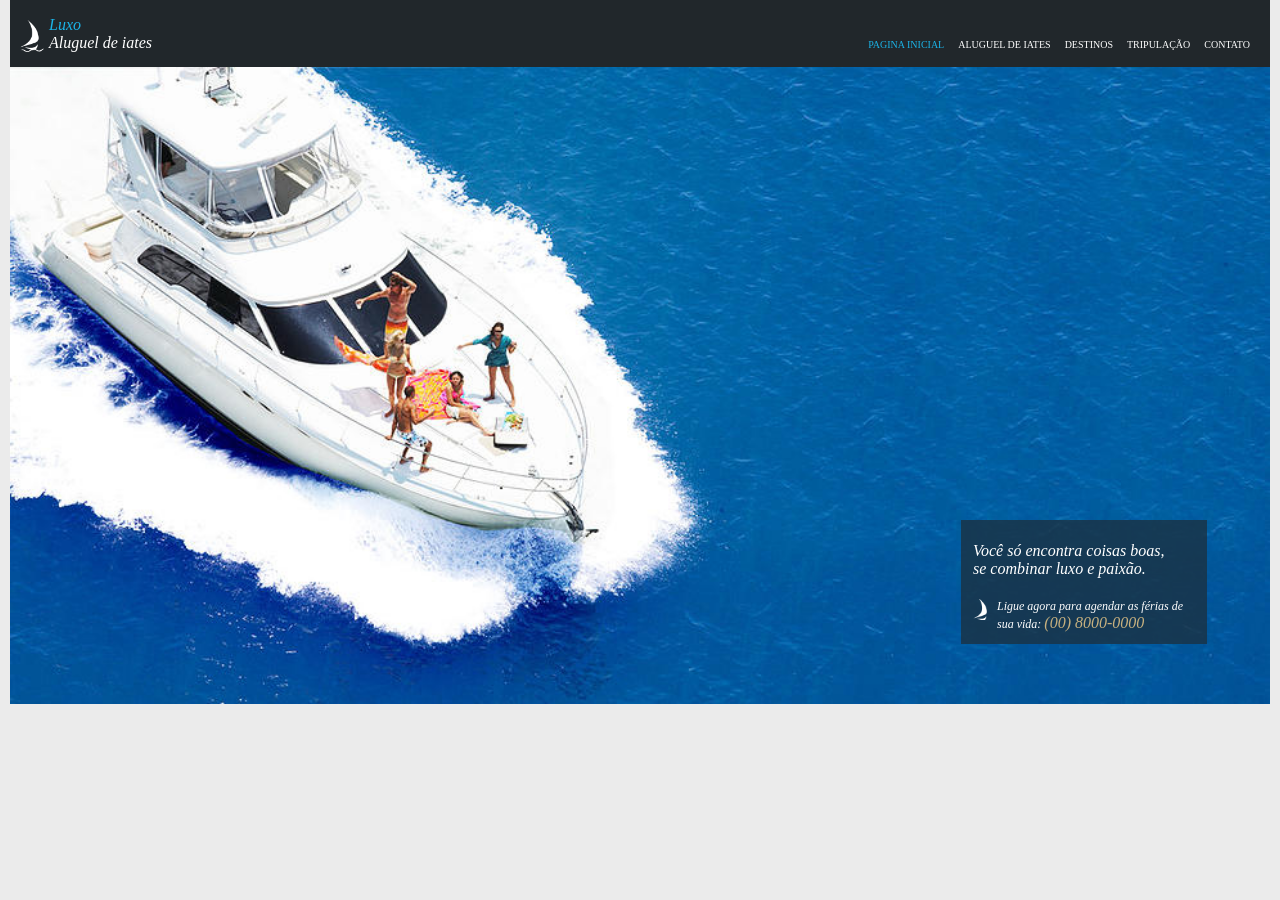
==== index.html @ fbba22bd "organizada nas pastas" ====
<!DOCTYPE html>
<html lang="en">

<head>
    <meta charset="UTF-8">
    <meta name="viewport" content="width=device-width, initial-scale=1.0">
    <link rel="stylesheet" type="text/css" media="screen" href="resources/style.css" />
    <title>Aluguel de Iates</title>
</head>

<body>
    <header>
        <img src="resources/images/barco1.png">
        <h1 class="logo">
            <span>Luxo</span><br />
            Aluguel de iates
        </h1>
        <div class="header-right">
            <a class="active" href="#home">Pagina Inicial</a>
            <a href="#rent">Aluguel de iates</a>
            <a href="#destiny">Destinos</a>
            <a href="#trip">Tripulação</a>
            <a href="#contact">Contato</a>
        </div>
    </header>

    <div class="folder">
        <img src="resources/images/barcoprincipal.jpg">
        <div class="image-frame">
            <h4>Você só encontra coisas boas,<br />
                se combinar luxo e paixão.
            </h4>
            <img src="resources/images/barco2.png">
            <p>
                Ligue agora para agendar as férias de <br>
                sua vida: <span>(00) 8000-0000</span>
            </p>
        </div>
    </div>
</body>
<!-- Debugger -->
<style>
    *:hover {
        border: 1px solid red;
    }
</style>

</html>
---- resources/style.css ----
body {
    background-color: #EBEBEB;
    margin: 0 10px;
}

header {
    background-color: #21272B;
    overflow: hidden;
    padding: 0px 10px;
    position: relative;
}

header a {
    color: #FFFFFF;
    padding: 5px;
    text-decoration: none;
    text-transform: uppercase;
    font-size: 10px;
    font-weight: lighter;
}

header a.active {
    color: #1BB4E8;
}

header h1.logo {
    color: #FFFFFF;
    font-size: 16px;
    text-transform: none;
    font-style: italic;
    font-weight: lighter;
    float: left;
    padding: 5px;
    width: 25%;
}

header span {
    color: #1BB4E8;
}

.header-right {
    position: absolute;
    bottom: 15px;
    right: 15px;
}

header img {
    float: left;
    width: 24px;
    padding-top: 20px;
}

.folder {
    position: relative;
}

.folder img {
    width: 100%;
}

.image-frame {
    background-color: #1a3243ce;
    position: absolute;
    bottom: 10%;
    right: 5%;
    padding-left: 12px;
    padding-right: 24px;
}

.image-frame h4 {
    color: #FFFFFF;
    font-style: italic;
    font-weight: lighter;
}

.image-frame img {
    width: 14px;
    float: left;
}

.image-frame p {
    color: #FFFFFF;
    font-style: italic;
    font-weight: lighter;
    font-size: 12px;
    padding-left: 24px;
}

.image-frame p span {
    color: #C6B07F;
    font-style: italic;
    font-weight: lighter;
    font-size: 16px;
}
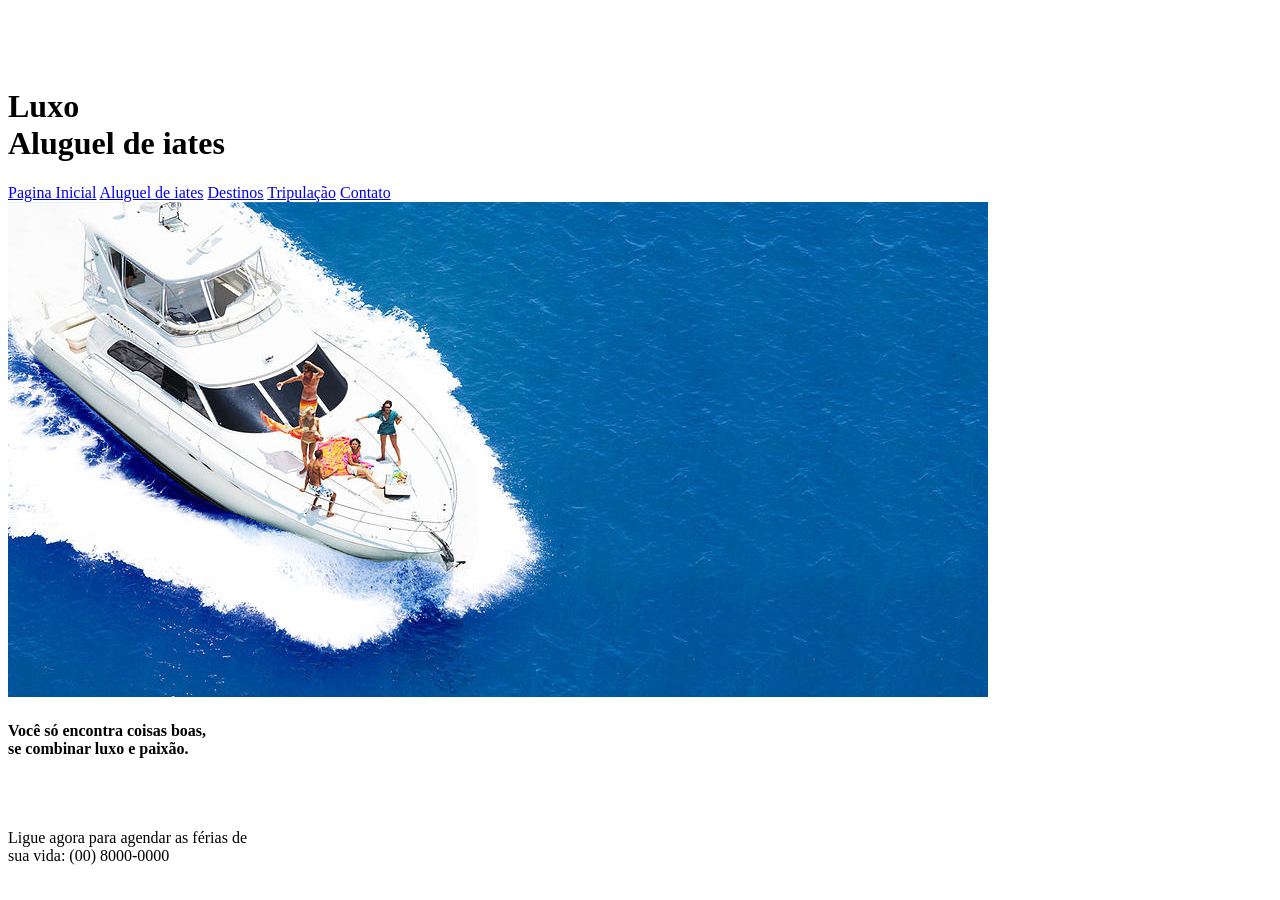
==== commit b6157288: "added license :page_facing_up:" ====
--- a/index.html
+++ b/index.html
@@ -4,17 +4,19 @@
 <head>
     <meta charset="UTF-8">
     <meta name="viewport" content="width=device-width, initial-scale=1.0">
-    <link rel="stylesheet" type="text/css" media="screen" href="resources/style.css" />
+    <!-- <link rel="stylesheet" type="text/css" media="screen" href="resources/style.css" /> -->
     <title>Aluguel de Iates</title>
 </head>
 
 <body>
     <header>
-        <img src="resources/images/barco1.png">
-        <h1 class="logo">
-            <span>Luxo</span><br />
-            Aluguel de iates
-        </h1>
+        <div>
+            <img src="resources/images/barco1.png">
+            <h1 class="logo">
+                <span>Luxo</span><br />
+                Aluguel de iates
+            </h1>
+        </div>
         <div class="header-right">
             <a class="active" href="#home">Pagina Inicial</a>
             <a href="#rent">Aluguel de iates</a>
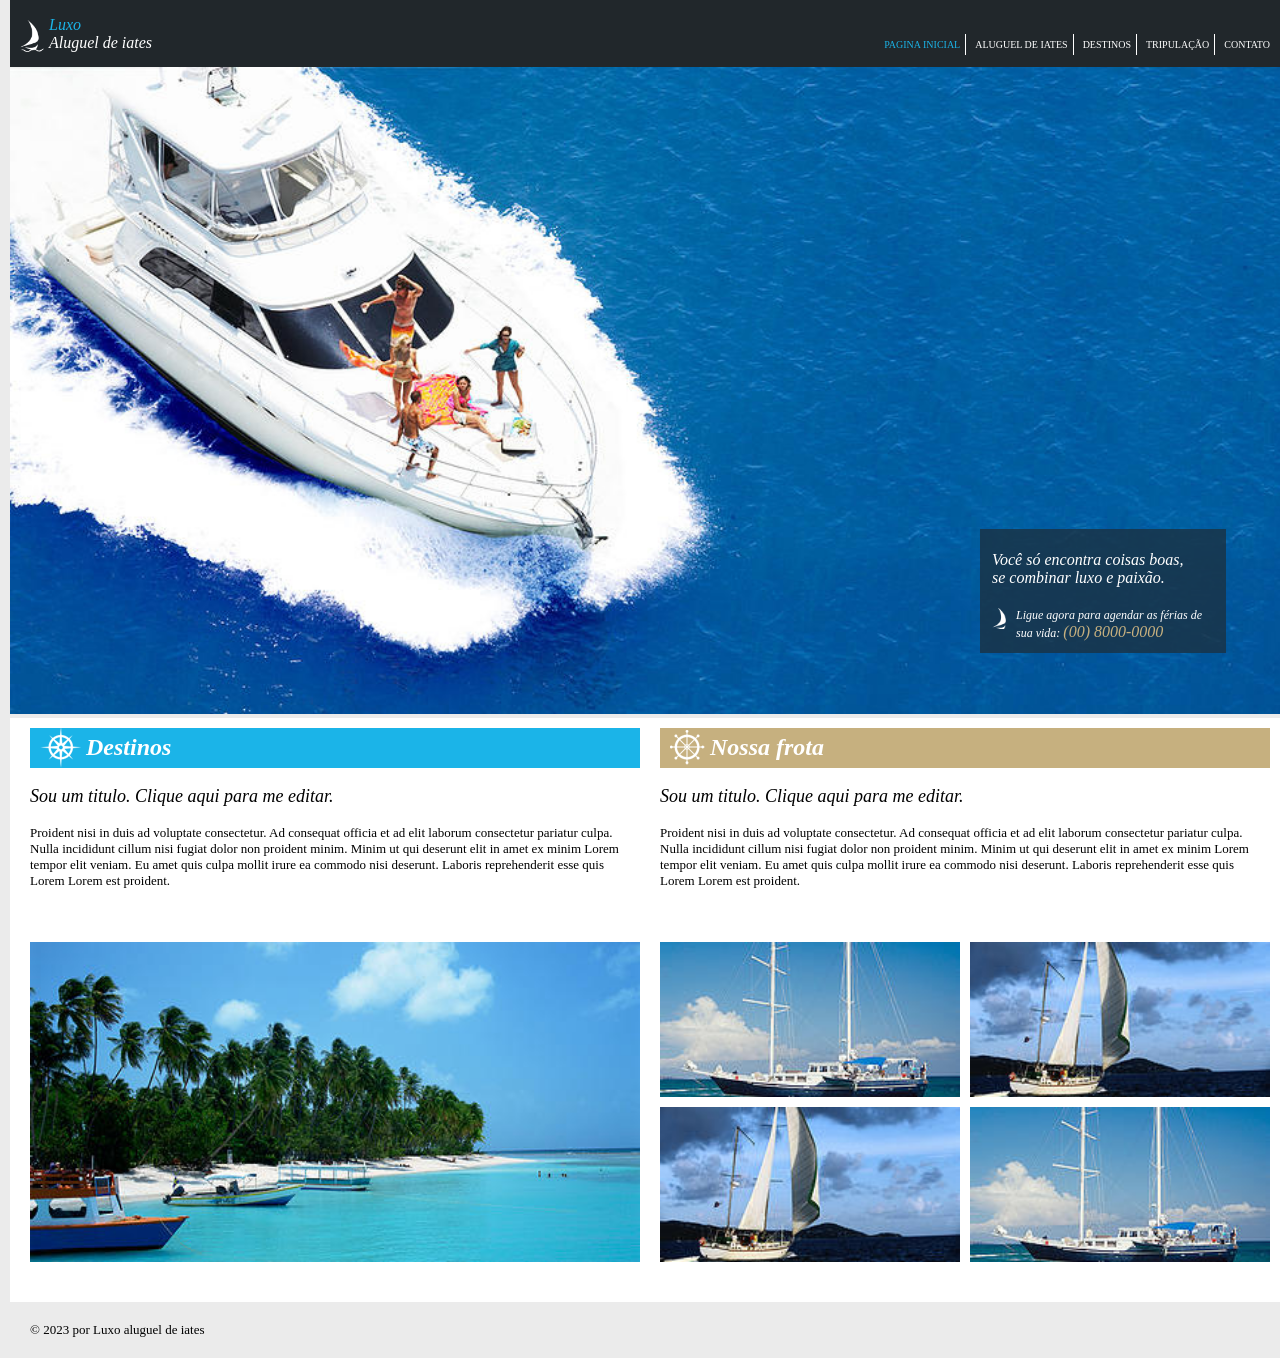
==== commit 7be682f1: "finish site" ====
--- a/index.html
+++ b/index.html
@@ -4,19 +4,17 @@
 <head>
     <meta charset="UTF-8">
     <meta name="viewport" content="width=device-width, initial-scale=1.0">
-    <!-- <link rel="stylesheet" type="text/css" media="screen" href="resources/style.css" /> -->
+    <link rel="stylesheet" type="text/css" media="screen" href="resources/style.css" />
     <title>Aluguel de Iates</title>
 </head>
 
 <body>
     <header>
-        <div>
-            <img src="resources/images/barco1.png">
-            <h1 class="logo">
-                <span>Luxo</span><br />
-                Aluguel de iates
-            </h1>
-        </div>
+        <img src="resources/images/barco1.png">
+        <h1 class="logo">
+            <span>Luxo</span><br />
+            Aluguel de iates
+        </h1>
         <div class="header-right">
             <a class="active" href="#home">Pagina Inicial</a>
             <a href="#rent">Aluguel de iates</a>
@@ -27,7 +25,7 @@
     </header>
 
     <div class="folder">
-        <img src="resources/images/barcoprincipal.jpg">
+        <img id="banner" src="resources/images/barcoprincipal.jpg">
         <div class="image-frame">
             <h4>Você só encontra coisas boas,<br />
                 se combinar luxo e paixão.
@@ -39,12 +37,55 @@
             </p>
         </div>
     </div>
+    <section>
+        <article>
+            <div class="article-title-container">
+                <img src="resources/images/destino.png" />
+                <h2>Destinos</h2>
+            </div>
+            <div class="article-text-container">
+                <h3>Sou um titulo. Clique aqui para me editar.</h3>
+                <p>Proident nisi in duis ad voluptate consectetur. Ad consequat officia et ad elit laborum consectetur
+                    pariatur culpa. Nulla incididunt cillum nisi fugiat dolor non proident minim. Minim ut qui deserunt
+                    elit in amet ex minim Lorem tempor elit veniam. Eu amet quis culpa mollit irure ea commodo nisi
+                    deserunt. Laboris reprehenderit esse quis Lorem Lorem est proident.</p>
+            </div>
+
+            <img id="barco-destino" src="resources/images/barcodestino.jpg" />
+        </article>
+
+        <article>
+            <div class="article-title-container">
+                <img src="resources/images/nossafrota.png" />
+                <h2>Nossa frota</h2>
+            </div>
+            <div class="article-text-container">
+                <h3>Sou um titulo. Clique aqui para me editar.</h3>
+                <p>Proident nisi in duis ad voluptate consectetur. Ad consequat officia et ad elit laborum consectetur
+                    pariatur culpa. Nulla incididunt cillum nisi fugiat dolor non proident minim. Minim ut qui deserunt
+                    elit in amet ex minim Lorem tempor elit veniam. Eu amet quis culpa mollit irure ea commodo nisi
+                    deserunt. Laboris reprehenderit esse quis Lorem Lorem est proident.</p>
+            </div>
+
+            <div class="nossa-frota-img-container">
+                <img src="resources/images/barconossafrota2.jpg" />
+                <img src="resources/images/barconossafrota1.jpg" />
+                <img src="resources/images/barconossafrota1.jpg" />
+                <img src="resources/images/barconossafrota2.jpg" />
+            </div>
+        </article>
+
+        
+    </section>
+    <footer>
+        © 2023 por Luxo aluguel de iates
+    </footer>
 </body>
 <!-- Debugger -->
-<style>
+<!-- <style>
     *:hover {
         border: 1px solid red;
     }
-</style>
+</style> -->
 
 </html>
--- a/resources/style.css
+++ b/resources/style.css
@@ -1,6 +1,10 @@
 body {
     background-color: #EBEBEB;
     margin: 0 10px;
+    padding: 0;
+    box-sizing: border-box;
+    width: 100%;
+    max-width: 100vw;
 }
 
 header {
@@ -17,6 +21,11 @@
     text-transform: uppercase;
     font-size: 10px;
     font-weight: lighter;
+    border-right: 1px solid white;
+}
+
+header a:last-child {
+    border-right: none;
 }
 
 header a.active {
@@ -52,9 +61,10 @@
 
 .folder {
     position: relative;
+    width: 100%;
 }
 
-.folder img {
+.folder #banner {
     width: 100%;
 }
 
@@ -91,4 +101,76 @@
     font-style: italic;
     font-weight: lighter;
     font-size: 16px;
+}
+
+section {
+    padding: 10px 20px;
+    background-color: white;
+    display: grid;
+    grid-template-columns: repeat(2, 1fr);
+    grid-template-rows: min-content;
+    column-gap: 20px;
+    max-width: 100vw;
+   
+}
+
+section article {
+  display: flex;
+  flex-direction: column;
+  justify-content: space-between;
+  margin-bottom: 30px
+}
+
+section article .article-title-container {
+    display: flex;
+    align-items: center;
+    gap: 5px;
+    background-color: #1BB4E8;
+    justify-content: left;
+    padding-left: 10px;
+    height: 40px;
+    color: white;
+    font-style: italic;
+    font-weight: lighter;
+    font-size: 16px;
+}
+
+section article #barco-destino {
+    width: 100%;
+    flex-grow: 1;
+}
+
+section article:last-child .article-title-container {
+    background-color: #C6B07F
+}
+
+section article .article-text-container {
+    margin-bottom: 40px;
+}
+
+section article .article-text-container h3 {
+    font-style: italic;
+    font-weight: lighter;
+    font-size: large;
+}
+
+section article .article-text-container p {
+    font-size: small;
+    font-weight: lighter;
+}
+
+section article .nossa-frota-img-container {
+    display: grid;
+    grid-template-columns: repeat(2, 1fr);
+    gap: 10px;
+}
+
+section article .nossa-frota-img-container img {
+ width: 100%;
+}
+
+footer {
+    padding: 20px;
+    font-size: small;
+    font-weight: lighter;
 }
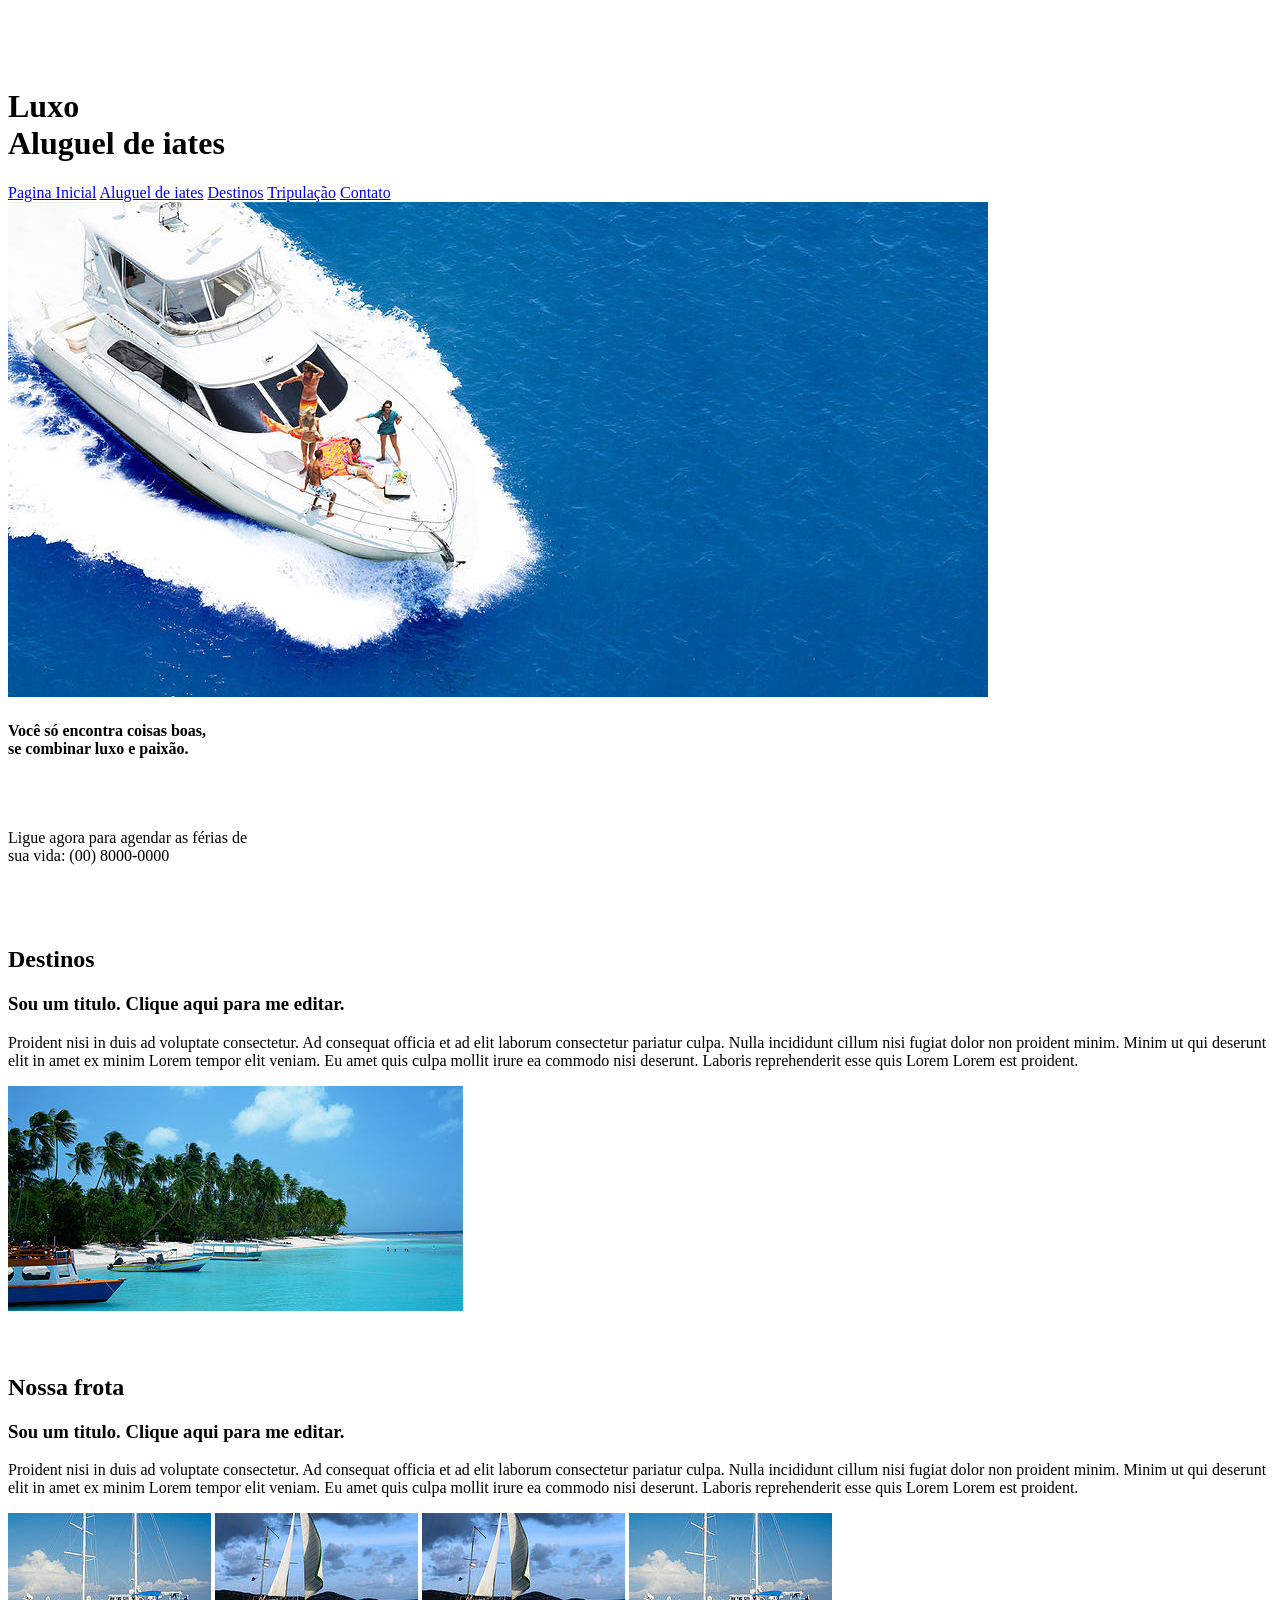
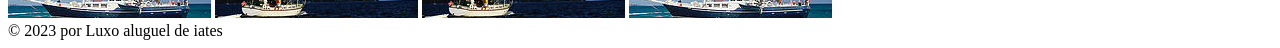
==== commit 5fd725ca: "Merge branch 'main' of https://github.com/Eduardo-Nunes/projeto-front-end1" ====
--- a/index.html
+++ b/index.html
@@ -4,17 +4,19 @@
 <head>
     <meta charset="UTF-8">
     <meta name="viewport" content="width=device-width, initial-scale=1.0">
-    <link rel="stylesheet" type="text/css" media="screen" href="resources/style.css" />
+    <!-- <link rel="stylesheet" type="text/css" media="screen" href="resources/style.css" /> -->
     <title>Aluguel de Iates</title>
 </head>
 
 <body>
     <header>
-        <img src="resources/images/barco1.png">
-        <h1 class="logo">
-            <span>Luxo</span><br />
-            Aluguel de iates
-        </h1>
+        <div>
+            <img src="resources/images/barco1.png">
+            <h1 class="logo">
+                <span>Luxo</span><br />
+                Aluguel de iates
+            </h1>
+        </div>
         <div class="header-right">
             <a class="active" href="#home">Pagina Inicial</a>
             <a href="#rent">Aluguel de iates</a>
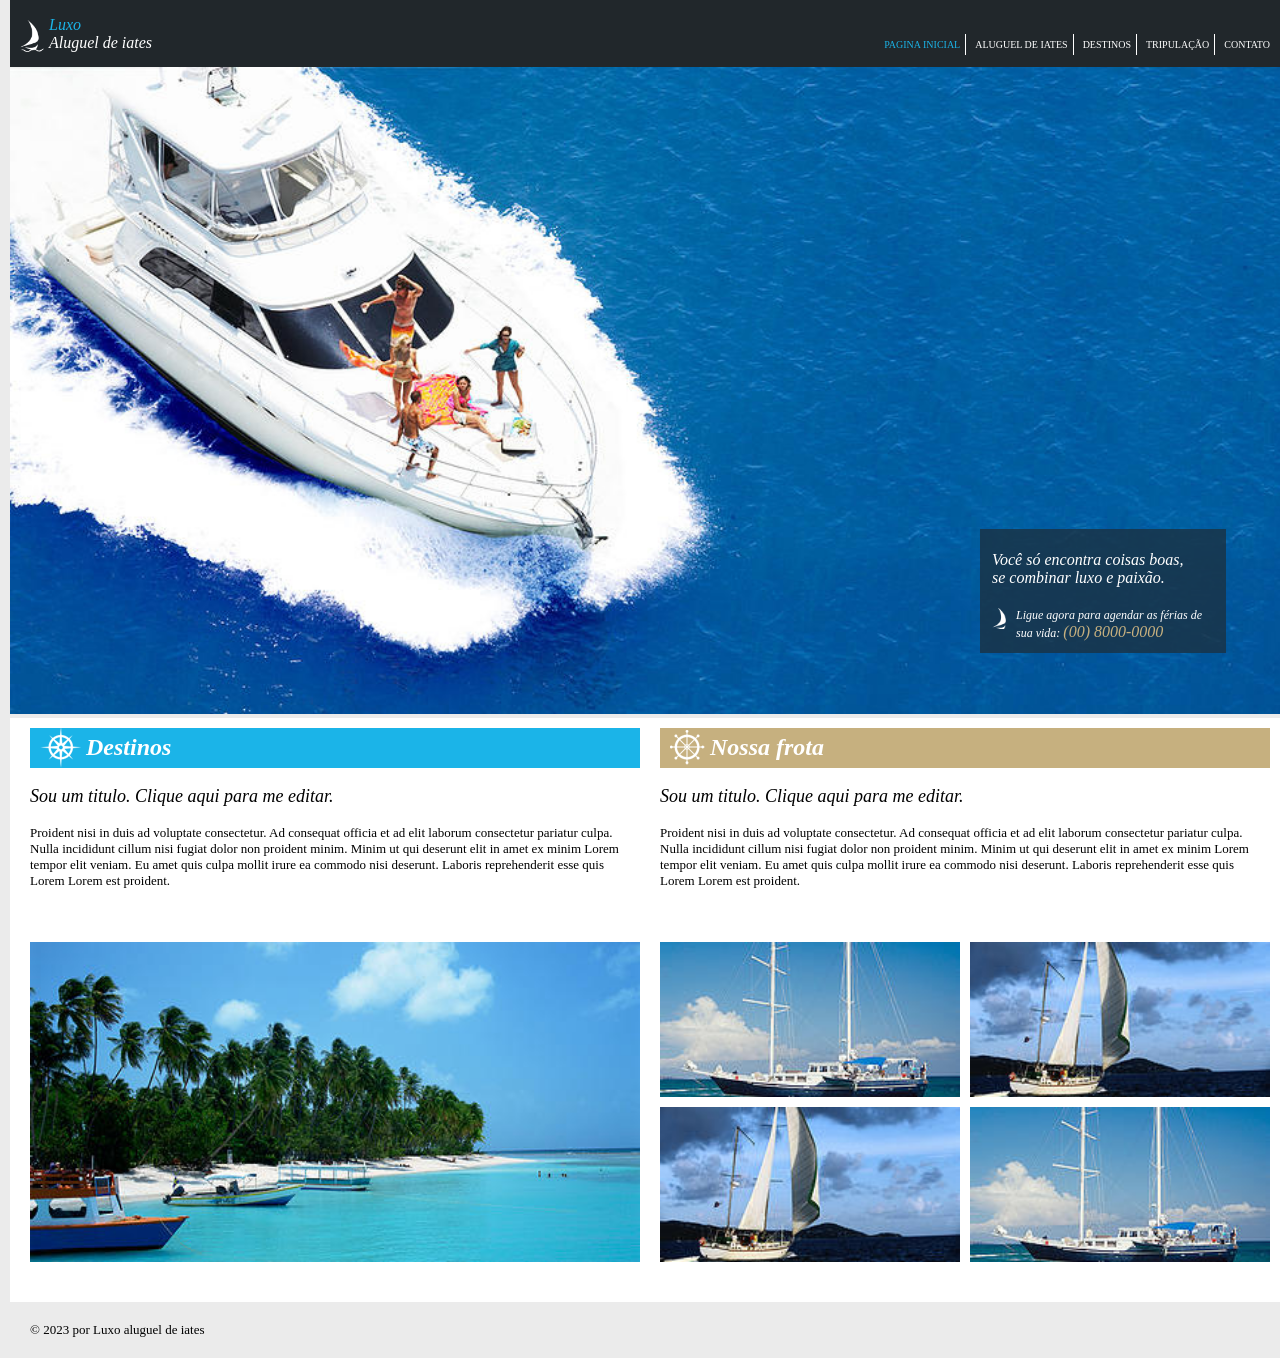
==== commit 2e156571: "fix css link" ====
--- a/index.html
+++ b/index.html
@@ -4,7 +4,7 @@
 <head>
     <meta charset="UTF-8">
     <meta name="viewport" content="width=device-width, initial-scale=1.0">
-    <!-- <link rel="stylesheet" type="text/css" media="screen" href="resources/style.css" /> -->
+    <link rel="stylesheet" type="text/css" media="screen" href="resources/style.css" />
     <title>Aluguel de Iates</title>
 </head>
 
